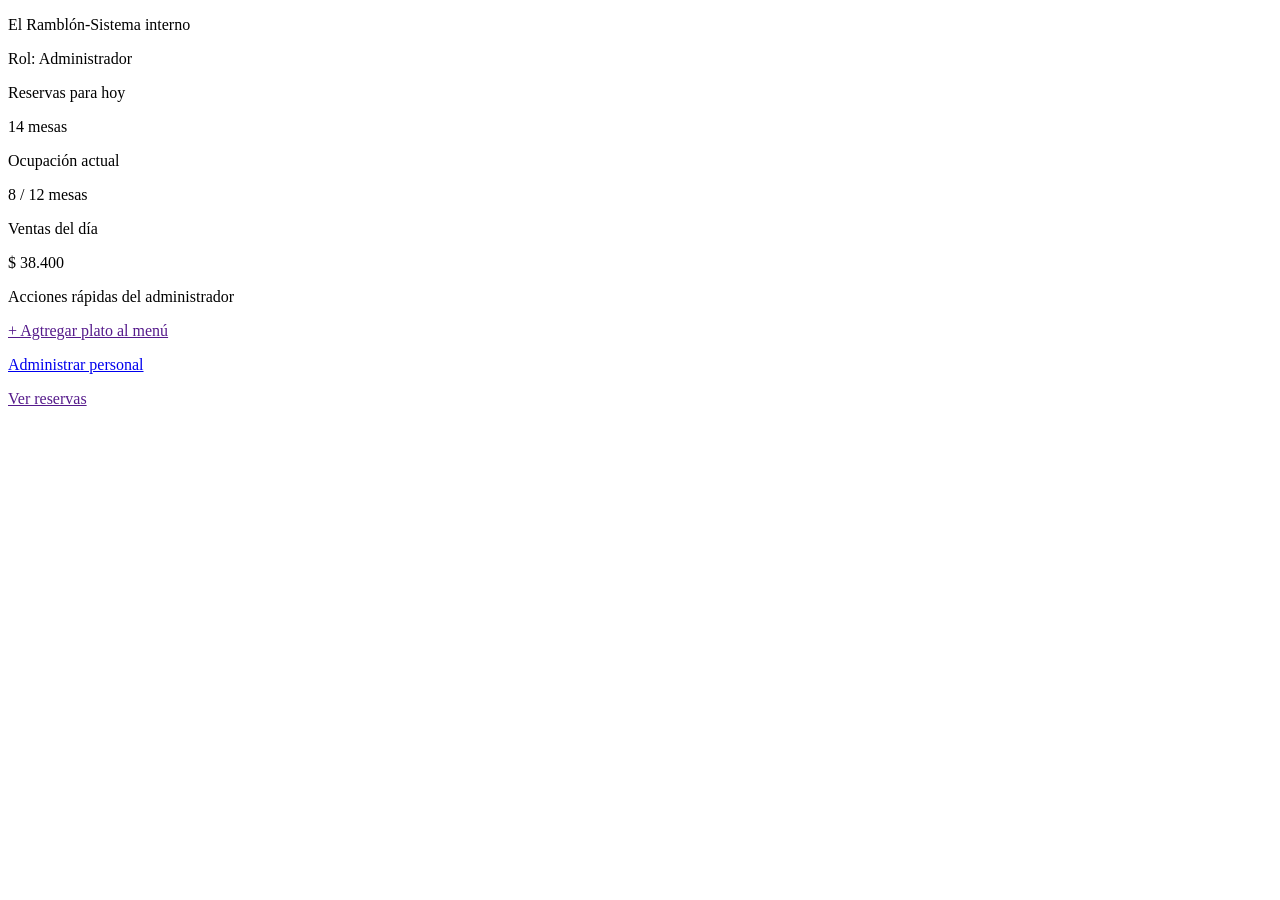
==== Incremental 1/Administrador/Frontend/html/admin.html @ b8ea8145 "nueva estructura" ====
<!DOCTYPE html>
<html lang="en">
<head>
    <meta charset="UTF-8">
    <meta name="viewport" content="width=device-width, initial-scale=1.0">
    <link rel="stylesheet" href="admin.css">
    <title>Document</title>
</head>
<body>

<header>

<div class="barra_menú">
    <div class="contenedor_menú">

        <div class="texto1">
            <P>El Ramblón-Sistema interno</P>
        </div>

       
        <div class="vacio"></div>

        <div class="texto2">
            <p>Rol: Administrador</p>
        </div>
    </div>

</div>
</header>


<section>

    <div class="general">
        <div class="seccion-mesas">
            <div class="mesa"></div>
            <div class="mesa"></div>
            <div class="mesa"></div>
            <div class="mesa"></div>
            <div class="mesa"></div>
            <div class="mesa"></div>
            <div class="mesa"></div>
            <div class="mesa"></div>
            <div class="mesa"></div>
            <div class="mesa"></div>
            <div class="mesa"></div>
            <div class="mesa"></div>
            <div class="mesa"></div>
            <div class="mesa"></div>
            <div class="mesa"></div>
            <div class="mesa"></div>
            <div class="mesa"></div>
            <div class="mesa"></div>

        </div>
        <div class="general-datos">
            <div class="dato1">
                <p class="dato-caja">Reservas para hoy</p>
                <p class="dato-valor">14 mesas</p>
            </div>
            <div class="dato2">
                <p class="dato-caja">Ocupación actual</p>
                <p class="dato-valor">8 / 12 mesas</p>
            </div>
            <div class="dato3">
                <p class="dato-caja">Ventas del día</p>
                <p class="dato-valor">$ 38.400</p>
            </div>
        </div>
    </div>

</section>

<section>

    <div class="general2">
        <div class="acciones">
            <div class="texto-acciones">
                <p>Acciones rápidas del administrador</p>
            </div>
            <div class="general-acciones">
                <div class="accion1">
                    <a href="" class="enlace">
                        <p>+ Agtregar plato al menú</p>
                    </a>
                </div>
                <div class="accion2">
                    <a href="nuevoEmpleado.html" class="enlace">
                        <p>Administrar personal</p>
                    </a>
                </div>
                <div class="accion3">
                    <a href="" class="enlace">
                        <p>Ver reservas</p>
                    </a>
                </div>
            </div>
        </div>
    </div>
</section>


    
</body>
</html>
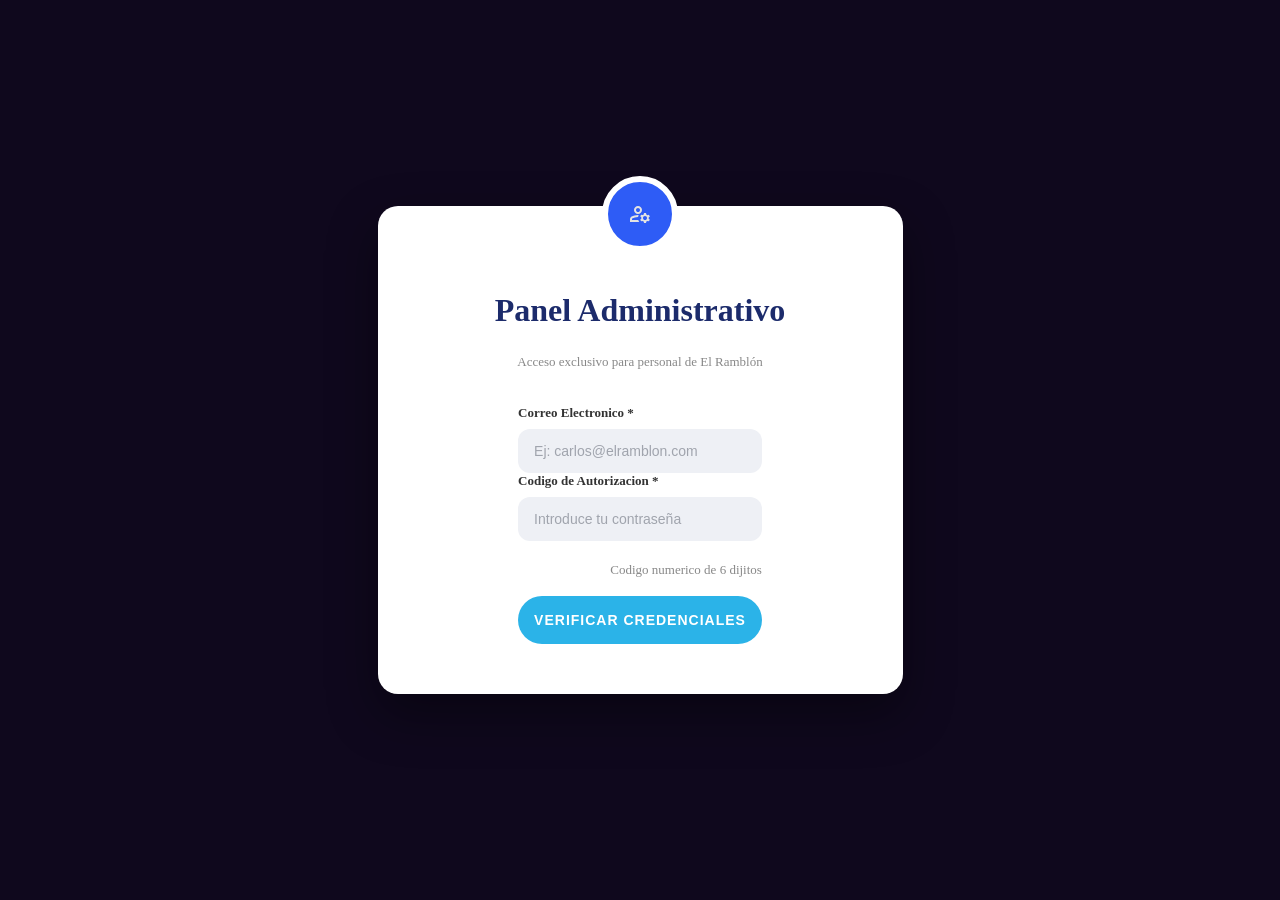
==== commit 2c698733: "." ====
--- a/Incremental 1/Administrador/Frontend/html/admin.html
+++ b/Incremental 1/Administrador/Frontend/html/admin.html
@@ -3,7 +3,8 @@
 <head>
     <meta charset="UTF-8">
     <meta name="viewport" content="width=device-width, initial-scale=1.0">
-    <link rel="stylesheet" href="admin.css">
+    <link rel="stylesheet" href="../css/admin.css">
+    <script src="../js/checkAdmin.js"></script>
     <title>Document</title>
 </head>
 <body>
@@ -14,7 +15,7 @@
     <div class="contenedor_menú">
 
         <div class="texto1">
-            <P>El Ramblón-Sistema interno</P>
+            <P>El Ramblon-Sistema interno</P>
         </div>
 
        
@@ -22,6 +23,10 @@
 
         <div class="texto2">
             <p>Rol: Administrador</p>
+        </div>
+
+        <div class="salir">
+            <button id="salir">Cerrar sesion</button>
         </div>
     </div>
 
@@ -59,11 +64,11 @@
                 <p class="dato-valor">14 mesas</p>
             </div>
             <div class="dato2">
-                <p class="dato-caja">Ocupación actual</p>
+                <p class="dato-caja">Ocupacion actual</p>
                 <p class="dato-valor">8 / 12 mesas</p>
             </div>
             <div class="dato3">
-                <p class="dato-caja">Ventas del día</p>
+                <p class="dato-caja">Ventas del dia</p>
                 <p class="dato-valor">$ 38.400</p>
             </div>
         </div>
@@ -76,12 +81,12 @@
     <div class="general2">
         <div class="acciones">
             <div class="texto-acciones">
-                <p>Acciones rápidas del administrador</p>
+                <p>Acciones rapidas del administrador</p>
             </div>
             <div class="general-acciones">
                 <div class="accion1">
                     <a href="" class="enlace">
-                        <p>+ Agtregar plato al menú</p>
+                        <p>+ Agtregar plato al menu</p>
                     </a>
                 </div>
                 <div class="accion2">
@@ -100,6 +105,7 @@
 </section>
 
 
-    
+
+<script src="../js/logout.js"></script>
 </body>
 </html>
--- a/Incremental 1/Administrador/Frontend/css/admin.css
+++ b/Incremental 1/Administrador/Frontend/css/admin.css
@@ -0,0 +1,345 @@
+body{
+   padding: 0;
+   margin: 0;
+}
+
+/*barra de navegación*/
+
+.barra_menú {
+    width: 100%;
+    height: 15vh;
+    background-color: #ffffff;
+ 
+    
+}
+
+.contenedor_menú {
+    background-color: #ffffff;
+    height: 100%;
+    margin-left: 30px;
+    margin-right: 30px;
+
+    display: flex;
+    align-items: center;
+    justify-content: space-between;
+
+
+}
+
+.texto1{
+    display: flex;
+    flex: 1;
+    gap: 30px;
+
+    color: #000000;
+
+    text-decoration: none;
+    font-size: 24px;
+    letter-spacing: 1px;
+    font-weight: bold;
+}
+
+
+
+.vacio{
+    display: flex;
+    justify-content: flex-end;
+    flex: 1;
+
+    color: #000000;
+
+    text-decoration: none;
+    font-size: 14px;
+    letter-spacing: 1px;
+    font-weight: bold;
+}
+
+.texto2{
+    display: flex;
+    justify-content: flex-end;
+
+    color: #0F2C59;
+
+    text-decoration: none;
+    font-size: 14px;
+    letter-spacing: 1px;
+    font-weight: bold;
+
+    background-color: #bed0ff;
+    border-radius: 20px;
+    padding-right: 14px;
+    padding-left: 14px;
+}
+
+/*primera seccion*/
+.general {
+    background-color: #0F2C59;
+    width: 100%;
+    height: 55vh;
+    display: flex;
+    align-items: center;
+}
+
+/*3 cajas con datos*/
+.general-datos {
+    background-color: #0F2C59;
+    height: 45vh;
+    width: 35%;
+    margin: 40px;
+    display: flex;
+    align-items: center;
+    flex-direction: column;
+}
+
+.dato1, .dato2, .dato3 {
+    background-color: rgb(255, 255, 255);
+    width: 100%;
+    border-radius: 30px;
+
+    display: flex;
+    flex-direction: column;
+    justify-content: center;
+    height: 100%; 
+    padding: 0 20px; 
+    box-sizing: border-box;
+}
+
+.dato1 { margin-bottom: 5px; }
+.dato2 { margin: 11px; }
+.dato3 { margin-top: 5px; }
+
+.dato-caja{
+       margin: 0 0 6px 0;
+    font-size: 13px;
+    color: #888888;
+    
+
+}
+
+.dato-valor{
+      margin: 0;
+    font-size: 26px;
+    font-weight: bold;
+    color: #111111;
+
+}
+
+/*seccion de marcado de mesas*/
+.seccion-mesas {
+    background-color: #ffffff;
+    width: 65%;
+    height: 45vh;
+    margin: 40px;
+    border-radius: 20px;
+    padding: 20px;
+    box-sizing: border-box;
+    display: grid;
+    grid-template-columns: repeat(6, 1fr);
+    grid-template-rows: repeat(3, 1fr);
+    gap: 12px;
+}
+
+.mesa {
+    border-radius: 8px;
+    background-color: #000000;
+}
+
+/*segunda seccion*/
+
+.general2{
+    background-color: #0F2C59;
+    width: 100%;
+    height: 30vh;
+
+    display: flex;
+    justify-content: center;
+}
+
+/*3 botones con acciones del admin*/
+.acciones{
+    background-color: #ffffff;
+    width: 96%;
+    margin-bottom: 40px;
+    border-radius: 30px;
+
+   
+
+}
+
+.texto-acciones {
+    display: flex;
+    margin-left: 40px;
+    
+
+    color: #000000;
+
+    text-decoration: none;
+    font-size: 20px;
+    letter-spacing: 1px;
+    font-weight: bold;
+
+}
+.general-acciones{
+    display: flex;
+
+    width: 100%;
+    height: 19vh;
+}
+/*las 3 acciones*/
+
+.accion1, .accion2, .accion3{
+
+
+    background-color: #0F2C59;
+    width: 30%;
+    height: 12vh;
+    margin: 30px;
+    border-radius: 30px;
+    position: relative;
+
+}
+
+.enlace{
+    display: flex;
+    align-items: center;
+    justify-content: center;
+
+    width: 100%;
+    height: 100%;
+
+    text-decoration: none;
+    color: #ffffff;
+}
+
+/* cuando la pantalla mide menos de 900px se adaptan las cajas*/
+
+@media (max-width: 900px) {
+
+    .texto1{
+        display: flex;
+        flex: 2;
+        gap: 30px;
+
+        color: #000000;
+
+        text-decoration: none;
+        font-size: 19px;
+        letter-spacing: 1px;
+        font-weight: bold;
+    }
+
+/*las 3 cajas de la derecha se pasan para arriba y el panel de mesas se adapta para que entren las 18 mesas*/
+
+    .general {
+        flex-direction: column;
+        height: auto;
+    }
+
+    .general-datos {
+        order: 1;
+        display: flex;
+        flex-direction: column;
+        align-items: center;
+        width: 90%;
+        height: auto;
+        margin: 20px 0 0 0;
+    }
+
+    .dato1, .dato2, .dato3 {
+        width: 90%;
+        height: 12vh;
+        margin: 6px 0;
+    }
+
+    .seccion-mesas {
+        order: 2;
+        width: 90%;
+        height: 60vw;
+        margin: 20px 0;
+        grid-template-columns: repeat(6, 1fr);
+        grid-template-rows: repeat(3, 1fr);
+    }
+
+
+    .seccion-mesas {
+        grid-template-columns: repeat(5, 1fr);
+        grid-template-rows: repeat(4, 1fr);
+        width: 85%;
+        height: 50vw;
+    }
+
+/*los textos de los botones se acomodan al achicarse el tamaño de la pantalla*/
+    .accion1, .accion2, .accion3{
+        background-color: #0F2C59;
+        width: 30%;
+        height: 12vh;
+        margin: 8px;
+        border-radius: 30px;
+        position: relative;
+        text-align: center;
+
+    }
+}
+
+
+
+/* cuando la pantalla mide menos de 600px vuelven a adaptar las cajas*/
+
+@media (max-width: 600px) {
+    .texto1{
+        display: flex;
+        flex: 2;
+        gap: 30px;
+
+        color: #000000;
+
+        text-decoration: none;
+        font-size: 19px;
+        letter-spacing: 1px;
+        font-weight: bold;
+    }
+
+/*las 3 cajas de la derecha se pasan para arriba y el panel de mesas se adapta para que entren las 18 mesas*/
+
+    .general {
+        flex-direction: column;
+        height: auto;
+    }
+
+    .general-datos {
+        order: 1;
+        display: flex;
+        flex-direction: column;
+        align-items: center;
+        width: 90%;
+        height: auto;
+        margin: 20px 0 0 0;
+    }
+
+    .dato1, .dato2, .dato3 {
+        width: 90%;
+        height: 12vh;
+        margin: 6px 0;
+    }
+
+    .seccion-mesas {
+        order: 2;
+        width: 90%;
+        height: 60vw;
+        margin: 20px 0;
+        grid-template-columns: repeat(6, 1fr);
+        grid-template-rows: repeat(3, 1fr);
+    }
+
+/*los textos de los botones se acomodan al achicarse el tamaño de la pantalla*/
+    .accion1, .accion2, .accion3{
+        background-color: #0F2C59;
+        width: 30%;
+        height: 12vh;
+        margin: 8px;
+        border-radius: 30px;
+        position: relative;
+        text-align: center;
+
+    }
+}
